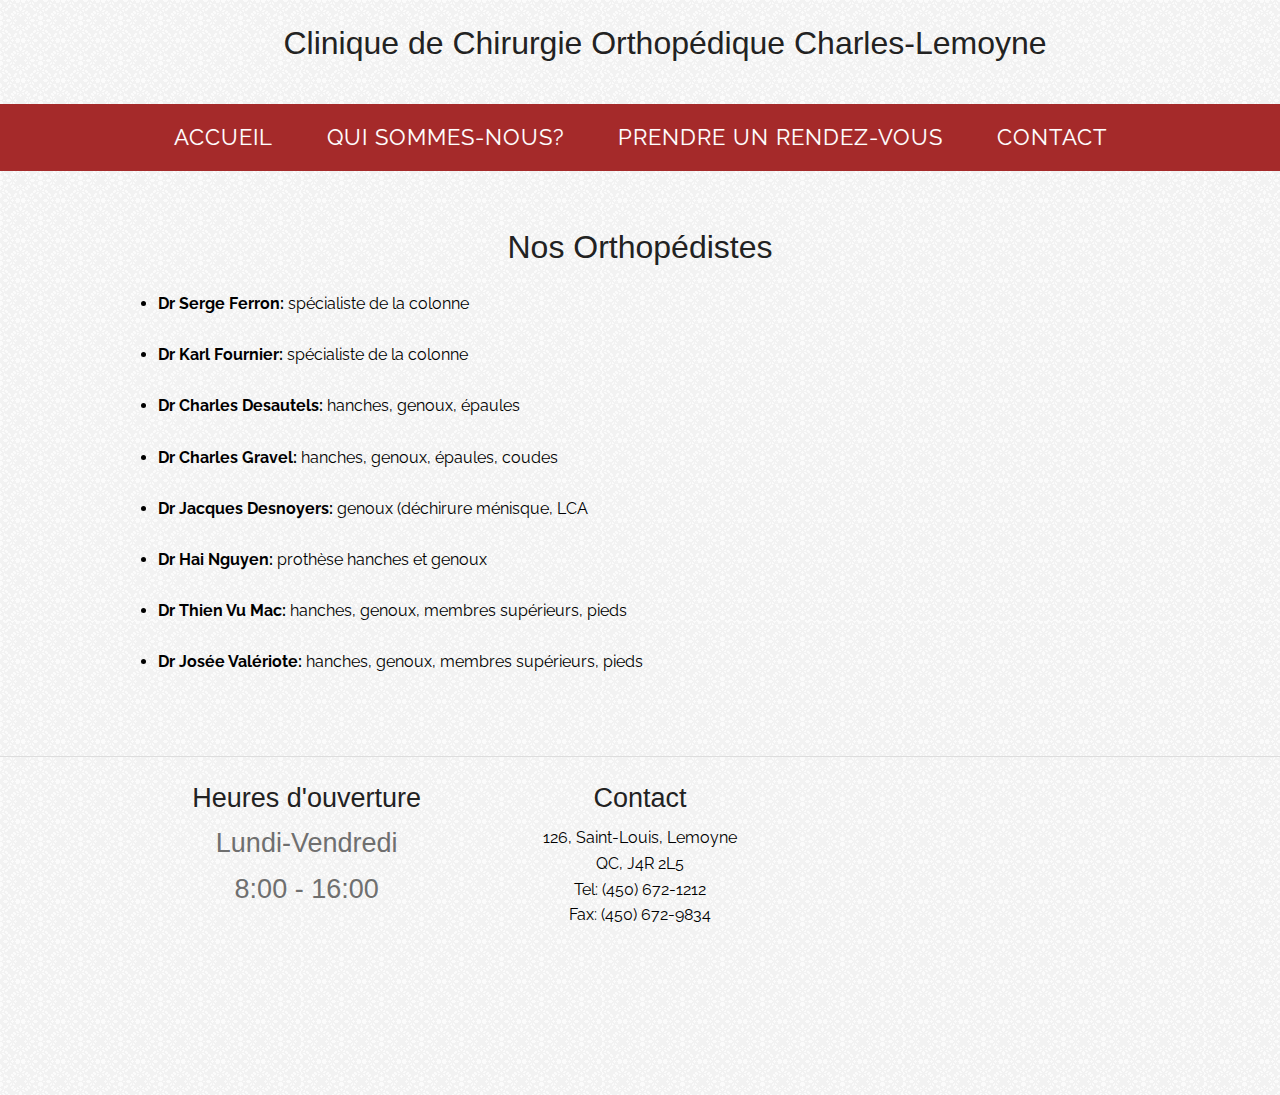
==== equipe.html @ 129ef53b "init commit" ====
<!DOCTYPE html>
<html class="no-js" lang="en">
  <head>
    <meta name="generator"
    content="HTML Tidy for HTML5 (experimental) for Windows https://github.com/w3c/tidy-html5/tree/c63cc39" />
    <meta charset="utf-8" />
    <meta name="viewport" content="width=device-width, initial-scale=1.0" />
    <meta name="keywords" content="clinque, chirurgie, orthopedique, orthopédique, Charles-Lemoyne, charles, lemoyne" />
    <meta name="description" content="Prendre un rendez chez la Clinique de Chirurgie Orthopédique Charles-Lemoyne" />
    <meta name="author" content="Gregory Fournier" />
    <title>Clinique de Chirurgie Orthopédique Charles-Lemoyne</title>
    <link rel="stylesheet" href="css/foundation.css" />
    <link rel="stylesheet" href="css/normalize.css" />
    <link rel="stylesheet" href="css/component.css" />
    <link href='http://fonts.googleapis.com/css?family=Raleway:400,500,700' rel='stylesheet' type='text/css' />
    <script src="js/vendor/modernizr.js"></script>
    <script src="js/foundation.js"></script>
    <script src="js/modernizr.custom.js"></script>
    <script src="js/foundation.abide"></script>
    <script src="http://maps.google.com/maps/api/js?sensor=false"></script>
    <script src="http://ajax.googleapis.com/ajax/libs/jquery/1.9.0/jquery.min.js"></script>
  </head>
  <body onload="checkResult()">
  <div class="title text-center">
    <h1>Clinique de Chirurgie Orthopédique Charles-Lemoyne</h1>
  </div>
  <br />
  <nav class="cl-effect-3 text-center navigation nohover">
  <a class="nohover" href="index.html">Accueil</a> 
  <a class="nohover" href="#">Qui sommes-nous?</a> 
  <a class="nohover" href="rendez-vous.html">Prendre un rendez-vous</a> 
  <a class="nohover" id="contact" href="#">Contact</a></nav>
  <br />
  <br />
  <div class="row text-left">
  <h1 class = "text-center">Nos Orthopédistes</h1>
    <ul>
      <li><strong>Dr Serge Ferron:</strong> spécialiste de la colonne</li>                    <br>
      <li><strong>Dr Karl Fournier:</strong> spécialiste de la colonne</li>                   <br>
      <li><strong>Dr Charles Desautels:</strong> hanches, genoux, épaules</li>                <br>
      <li><strong>Dr Charles Gravel:</strong> hanches, genoux, épaules, coudes</li>           <br>
      <li><strong>Dr Jacques Desnoyers:</strong> genoux (déchirure ménisque, LCA</li>         <br>
      <li><strong>Dr Hai Nguyen:</strong> prothèse hanches et genoux</li>                     <br>
      <li><strong>Dr Thien Vu Mac:</strong> hanches, genoux, membres supérieurs, pieds</li>   <br>
      <li><strong>Dr Josée Valériote:</strong> hanches, genoux, membres supérieurs, pieds</li><br>
    </ul>
  </div>
  <br />
  <hr />
  <div id="bottom" class="row bottom">
    <div class="medium-4 columns">
      <h3>Heures d&#39;ouverture</h3>
      <h3 class="subheader">Lundi-Vendredi</h3>
      <h3 class="subheader">8:00 - 16:00</h3>
    </div>
    <div class="medium-4 columns">
      <h3>Contact</h3>
      <p>126, Saint-Louis, Lemoyne
      <br />QC, J4R 2L5
      <br />Tel: (450) 672-1212
      <br />Fax: (450) 672-9834</p>
    </div>
    <div class="medium-4 columns">
      <iframe src="https://www.google.com/maps/embed?pb=!1m18!1m12!1m3!1d2796.5818934367253!2d-73.49626289999999!3d45.49836369999997!2m3!1f0!2f0!3f0!3m2!1i1024!2i768!4f13.1!3m3!1m2!1s0x4cc9052c47b027b9%3A0xafc092b571ce64ac!2s126+Rue+Saint+Louis%2C+LeMoyne%2C+QC+J4R+2L5!5e0!3m2!1sen!2sca!4v1409163617598"
      width="400" height="300" frameborder="0" style="border:0"></iframe>
    </div>
  </div>
  <br />
  <script src="js/vendor/jquery.js"></script> 
  <script src="js/foundation/foundation.js"></script> 
  <script src="js/foundation/foundation.clearing.js"></script> 
  <script src="js/foundation/foundation.orbit.js"></script> 
  <script src="js/foundation.min.js"></script> 
  <script>
        $(&amp;amp;quot;#contact&amp;amp;quot;).click(function () {
            $(&amp;amp;#39;html, body&amp;amp;#39;).animate({
                scrollTop: $(&amp;amp;quot;#bottom&amp;amp;quot;).offset().top
            }, 700);
        });
        
</script></body>
</html>
---- css/component.css ----
*,
*:after,
*::before {
    -webkit-box-sizing: border-box;
    -moz-box-sizing: border-box;
    box-sizing: border-box;
}

body {
	font-family: 'Raleway', sans-serif;
}

nav a {
	position: relative;
	display: inline-block;
	margin: 15px 25px;
	outline: none;
	color: #fff;
	text-decoration: none;
	text-transform: uppercase;
	letter-spacing: 1px;
	font-weight: 400;
	text-shadow: 0 0 1px rgba(255,255,255,0.3);
	font-size: 1.35em;
}

nav a:hover,
nav a:focus {
	outline: none;
}

/* Effect 1: Brackets */
.cl-effect-1 a::before,
.cl-effect-1 a::after {
	display: inline-block;
	opacity: 0;
	-webkit-transition: -webkit-transform 0.3s, opacity 0.2s;
	-moz-transition: -moz-transform 0.3s, opacity 0.2s;
	transition: transform 0.3s, opacity 0.2s;
}

.cl-effect-1 a::before {
	margin-right: 10px;
	content: '[';
	-webkit-transform: translateX(20px);
	-moz-transform: translateX(20px);
	transform: translateX(20px);
}

.cl-effect-1 a::after {
	margin-left: 10px;
	content: ']';
	-webkit-transform: translateX(-20px);
	-moz-transform: translateX(-20px);
	transform: translateX(-20px);
}

.cl-effect-1 a:hover::before,
.cl-effect-1 a:hover::after,
.cl-effect-1 a:focus::before,
.cl-effect-1 a:focus::after {
	opacity: 1;
	-webkit-transform: translateX(0px);
	-moz-transform: translateX(0px);
	transform: translateX(0px);
}

/* Effect 2: 3D rolling links, idea from http://hakim.se/thoughts/rolling-links */
.cl-effect-2 a {
	line-height: 44px;
	-webkit-perspective: 1000px;
	-moz-perspective: 1000px;
	perspective: 1000px;
}

.cl-effect-2 a span {
	position: relative;
	display: inline-block;
	padding: 0 14px;
	background: #2195de;
	-webkit-transition: -webkit-transform 0.3s;
	-moz-transition: -moz-transform 0.3s;
	transition: transform 0.3s;
	-webkit-transform-origin: 50% 0;
	-moz-transform-origin: 50% 0;
	transform-origin: 50% 0;
	-webkit-transform-style: preserve-3d;
	-moz-transform-style: preserve-3d;
	transform-style: preserve-3d;
}

.csstransforms3d .cl-effect-2 a span::before {
	position: absolute;
	top: 100%;
	left: 0;
	width: 100%;
	height: 100%;
	background: #0965a0;
	content: attr(data-hover);
	-webkit-transition: background 0.3s;
	-moz-transition: background 0.3s;
	transition: background 0.3s;
	-webkit-transform: rotateX(-90deg);
	-moz-transform: rotateX(-90deg);
	transform: rotateX(-90deg);
	-webkit-transform-origin: 50% 0;
	-moz-transform-origin: 50% 0;
	transform-origin: 50% 0;
}

.cl-effect-2 a:hover span,
.cl-effect-2 a:focus span {
	-webkit-transform: rotateX(90deg) translateY(-22px);
	-moz-transform: rotateX(90deg) translateY(-22px);
	transform: rotateX(90deg) translateY(-22px);
}

.csstransforms3d .cl-effect-2 a:hover span::before,
.csstransforms3d .cl-effect-2 a:focus span::before {
	background: #28a2ee;	
}

/* Effect 3: bottom line slides/fades in */
.cl-effect-3 a {
	padding: 8px 0;
}

.cl-effect-3 a::after {
	position: absolute;
	top: 100%;
	left: 0;
	width: 100%;
	height: 4px;
	background: rgba(0,0,0,0.1);
	content: '';
	opacity: 0;
	-webkit-transition: opacity 0.3s, -webkit-transform 0.3s;
	-moz-transition: opacity 0.3s, -moz-transform 0.3s;
	transition: opacity 0.3s, transform 0.3s;
	-webkit-transform: translateY(10px);
	-moz-transform: translateY(10px);
	transform: translateY(10px);
}

.cl-effect-3 a:hover::after,
.cl-effect-3 a:focus::after {
	opacity: 1;
	-webkit-transform: translateY(0px);
	-moz-transform: translateY(0px);
	transform: translateY(0px);
}

/* Effect 4: bottom border enlarge */
.cl-effect-4 a {
	padding: 0 0 10px;
}

.cl-effect-4 a::after {
	position: absolute;
	top: 100%;
	left: 0;
	width: 100%;
	height: 1px;
	background: #fff;
	content: '';
	opacity: 0;
	-webkit-transition: height 0.3s, opacity 0.3s, -webkit-transform 0.3s;
	-moz-transition: height 0.3s, opacity 0.3s, -moz-transform 0.3s;
	transition: height 0.3s, opacity 0.3s, transform 0.3s;
	-webkit-transform: translateY(-10px);
	-moz-transform: translateY(-10px);
	transform: translateY(-10px);
}

.cl-effect-4 a:hover::after,
.cl-effect-4 a:focus::after {
	height: 5px;
	opacity: 1;
	-webkit-transform: translateY(0px);
	-moz-transform: translateY(0px);
	transform: translateY(0px);
}

/* Effect 5: same word slide in */
.cl-effect-5 a {
	overflow: hidden;
	padding: 0 4px;
	height: 1em;
}

.cl-effect-5 a span {
	position: relative;
	display: inline-block;
	-webkit-transition: -webkit-transform 0.3s;
	-moz-transition: -moz-transform 0.3s;
	transition: transform 0.3s;
}

.cl-effect-5 a span::before {
	position: absolute;
	top: 100%;
	content: attr(data-hover);
	font-weight: 700;
	-webkit-transform: translate3d(0,0,0);
	-moz-transform: translate3d(0,0,0);
	transform: translate3d(0,0,0);
}

.cl-effect-5 a:hover span,
.cl-effect-5 a:focus span {
	-webkit-transform: translateY(-100%);
	-moz-transform: translateY(-100%);
	transform: translateY(-100%);
}

/* Effect 5: same word slide in and border bottom */
.cl-effect-6 a {
	margin: 0 10px;
	padding: 10px 20px;
}

.cl-effect-6 a::before {
	position: absolute;
	top: 0;
	left: 0;
	width: 100%;
	height: 2px;
	background: #fff;
	content: '';
	-webkit-transition: top 0.3s;
	-moz-transition: top 0.3s;
	transition: top 0.3s;
}

.cl-effect-6 a::after {
	position: absolute;
	top: 0;
	left: 0;
	width: 2px;
	height: 2px;
	background: #fff;
	content: '';
	-webkit-transition: height 0.3s;
	-moz-transition: height 0.3s;
	transition: height 0.3s;
}

.cl-effect-6 a:hover::before {
	top: 100%;
	opacity: 1;
}

.cl-effect-6 a:hover::after {
	height: 100%;
} 

/* Effect 7: second border slides up */
.cl-effect-7 a {
	padding: 12px 10px 10px;
	color: #566473;
	text-shadow: none;
	font-weight: 700;
}

.cl-effect-7 a::before,
.cl-effect-7 a::after {
	position: absolute;
	top: 100%;
	left: 0;
	width: 100%;
	height: 3px;
	background: #566473;
	content: '';
	-webkit-transition: -webkit-transform 0.3s;
	-moz-transition: -moz-transform 0.3s;
	transition: transform 0.3s;
	-webkit-transform: scale(0.85);
	-moz-transform: scale(0.85);
	transform: scale(0.85);
}

.cl-effect-7 a::after {
	opacity: 0;
	-webkit-transition: top 0.3s, opacity 0.3s, -webkit-transform 0.3s;
	-moz-transition: top 0.3s, opacity 0.3s, -moz-transform 0.3s;
	transition: top 0.3s, opacity 0.3s, transform 0.3s;
}

.cl-effect-7 a:hover::before,
.cl-effect-7 a:hover::after,
.cl-effect-7 a:focus::before,
.cl-effect-7 a:focus::after {
	-webkit-transform: scale(1);
	-moz-transform: scale(1);
	transform: scale(1);
}

.cl-effect-7 a:hover::after,
.cl-effect-7 a:focus::after {
	top: 0%;
	opacity: 1;
}

/* Effect 8: border slight translate */
.cl-effect-8 a {
	padding: 10px 20px;
}

.cl-effect-8 a::before,
.cl-effect-8 a::after  {
	position: absolute;
	top: 0;
	left: 0;
	width: 100%;
	height: 100%;
	border: 3px solid #354856;
	content: '';
	-webkit-transition: -webkit-transform 0.3s, opacity 0.3s;
	-moz-transition: -moz-transform 0.3s, opacity 0.3s;
	transition: transform 0.3s, opacity 0.3s;
}

.cl-effect-8 a::after  {
	border-color: #fff;
	opacity: 0;
	-webkit-transform: translateY(-7px) translateX(6px);
	-moz-transform: translateY(-7px) translateX(6px);
	transform: translateY(-7px) translateX(6px);
}

.cl-effect-8 a:hover::before,
.cl-effect-8 a:focus::before {
	opacity: 0;
	-webkit-transform: translateY(5px) translateX(-5px);
	-moz-transform: translateY(5px) translateX(-5px);
	transform: translateY(5px) translateX(-5px);
}

.cl-effect-8 a:hover::after,
.cl-effect-8 a:focus::after  {
	opacity: 1;
	-webkit-transform: translateY(0px) translateX(0px);
	-moz-transform: translateY(0px) translateX(0px);
	transform: translateY(0px) translateX(0px);
}

/* Effect 9: second text and borders */
.cl-effect-9 a {
	margin: 0 20px;
	padding: 18px 20px;
}

.cl-effect-9 a::before,
.cl-effect-9 a::after {
	position: absolute;
	top: 0;
	left: 0;
	width: 100%;
	height: 1px;
	background: #fff;
	content: '';
	opacity: 0.2;
	-webkit-transition: opacity 0.3s, height 0.3s;
	-moz-transition: opacity 0.3s, height 0.3s;
	transition: opacity 0.3s, height 0.3s;
}

.cl-effect-9 a::after {
	top: 100%;
	opacity: 0;
	-webkit-transition: -webkit-transform 0.3s, opacity 0.3s;
	-moz-transition: -moz-transform 0.3s, opacity 0.3s;
	transition: transform 0.3s, opacity 0.3s;
	-webkit-transform: translateY(-10px);
	-moz-transform: translateY(-10px);
	transform: translateY(-10px);
}

.cl-effect-9 a span:first-child {
	z-index: 2;
	display: block;
	font-weight: 300;
}

.cl-effect-9 a span:last-child {
	z-index: 1;
	display: block;
	padding: 8px 0 0 0;
	color: rgba(0,0,0,0.4);
	text-shadow: none;
	text-transform: none;
	font-style: italic;
	font-size: 0.75em;
	font-family: Palatino, "Palatino Linotype", "Palatino LT STD", "Book Antiqua", Georgia, serif;
	opacity: 0;
	-webkit-transition: -webkit-transform 0.3s, opacity 0.3s;
	-moz-transition: -moz-transform 0.3s, opacity 0.3s;
	transition: transform 0.3s, opacity 0.3s;
	-webkit-transform: translateY(-100%);
	-moz-transform: translateY(-100%);
	transform: translateY(-100%);
}

.cl-effect-9 a:hover::before,
.cl-effect-9 a:focus::before {
	height: 6px;
}

.cl-effect-9 a:hover::before,
.cl-effect-9 a:hover::after,
.cl-effect-9 a:focus::before,
.cl-effect-9 a:focus::after {
	opacity: 1;
	-webkit-transform: translateY(0px);
	-moz-transform: translateY(0px);
	transform: translateY(0px);
}

.cl-effect-9 a:hover span:last-child,
.cl-effect-9 a:focus span:last-child {
	opacity: 1;
	-webkit-transform: translateY(0%);
	-moz-transform: translateY(0%);
	transform: translateY(0%);
}

/* Effect 10: reveal, push out */
.cl-effect-10  {
	position: relative;
	z-index: 1;
}

.cl-effect-10 a {
	overflow: hidden;
	margin: 0 15px;
}

.cl-effect-10 a span {
	display: block;
	padding: 10px 20px;
	background: #0f7c67;
	-webkit-transition: -webkit-transform 0.3s;
	-moz-transition: -moz-transform 0.3s;
	transition: transform 0.3s;
}

.cl-effect-10 a::before {
	position: absolute;
	top: 0;
	left: 0;
	z-index: -1;
	padding: 10px 20px;
	width: 100%;
	height: 100%;
	background: #fff;
	color: #0f7c67;
	content: attr(data-hover);
	-webkit-transition: -webkit-transform 0.3s;
	-moz-transition: -moz-transform 0.3s;
	transition: transform 0.3s;
	-webkit-transform: translateX(-25%);
}

.cl-effect-10 a:hover span,
.cl-effect-10 a:focus span {
	-webkit-transform: translateX(100%);
	-moz-transform: translateX(100%);
	transform: translateX(100%);
}

.cl-effect-10 a:hover::before,
.cl-effect-10 a:focus::before {
	-webkit-transform: translateX(0%);
	-moz-transform: translateX(0%);
	transform: translateX(0%);
}

/* Effect 11: text fill based on Lea Verou's animation http://dabblet.com/gist/6046779 */
.cl-effect-11 a {
	padding: 10px 0;
	border-top: 2px solid #0972b4;
	color: #0972b4;
	text-shadow: none;
} 

.cl-effect-11 a::before {
	position: absolute;
	top: 0;
	left: 0;
	overflow: hidden;
	padding: 10px 0;
	max-width: 0;
	border-bottom: 2px solid #fff;
	color: #fff;
	content: attr(data-hover);
	-webkit-transition: max-width 0.5s;
	-moz-transition: max-width 0.5s;
	transition: max-width 0.5s;
}

.cl-effect-11 a:hover::before,
.cl-effect-11 a:focus::before {
	max-width: 100%;
}

/* Effect 12: circle */
.cl-effect-12 a::before,
.cl-effect-12 a::after {
	position: absolute;
	top: 50%;
	left: 50%;
	width: 100px;
	height: 100px;
	border: 2px solid rgba(0,0,0,0.1);
	border-radius: 50%;
	content: '';
	opacity: 0;
	-webkit-transition: -webkit-transform 0.3s, opacity 0.3s;
	-moz-transition: -moz-transform 0.3s, opacity 0.3s;
	transition: transform 0.3s, opacity 0.3s;
	-webkit-transform: translateX(-50%) translateY(-50%) scale(0.2);
	-moz-transform: translateX(-50%) translateY(-50%) scale(0.2);
	transform: translateX(-50%) translateY(-50%) scale(0.2);
}

.cl-effect-12 a::after {
	width: 90px;
	height: 90px;
	border-width: 6px;
	-webkit-transform: translateX(-50%) translateY(-50%) scale(0.8);
	-moz-transform: translateX(-50%) translateY(-50%) scale(0.8);
	transform: translateX(-50%) translateY(-50%) scale(0.8);
}

.cl-effect-12 a:hover::before,
.cl-effect-12 a:hover::after,
.cl-effect-12 a:focus::before,
.cl-effect-12 a:focus::after {
	opacity: 1;
	-webkit-transform: translateX(-50%) translateY(-50%) scale(1);
	-moz-transform: translateX(-50%) translateY(-50%) scale(1);
	transform: translateX(-50%) translateY(-50%) scale(1);
}

/* Effect 13: three circles */
.cl-effect-13 a {
	-webkit-transition: color 0.3s;
	-moz-transition: color 0.3s;
	transition: color 0.3s;
}

.cl-effect-13 a::before {
	position: absolute;
	top: 100%;
	left: 50%;
	color: transparent;
	content: '•';
	text-shadow: 0 0 transparent;
	font-size: 1.2em;
	-webkit-transition: text-shadow 0.3s, color 0.3s;
	-moz-transition: text-shadow 0.3s, color 0.3s;
	transition: text-shadow 0.3s, color 0.3s;
	-webkit-transform: translateX(-50%);
	-moz-transform: translateX(-50%);
	transform: translateX(-50%);
	pointer-events: none;
}

.cl-effect-13 a:hover::before,
.cl-effect-13 a:focus::before {
	color: #fff;
	text-shadow: 10px 0 #fff, -10px 0 #fff;
}

.cl-effect-13 a:hover,
.cl-effect-13 a:focus {
	color: #ba7700;
}

/* Effect 14: border switch */
.cl-effect-14 a {
	padding: 0 20px;
	height: 45px;
	line-height: 45px;
}

.cl-effect-14 a::before,
.cl-effect-14 a::after {
	position: absolute;
	width: 45px;
	height: 2px;
	background: #fff;
	content: '';
	opacity: 0.2;
	-webkit-transition: all 0.3s;
	-moz-transition: all 0.3s;
	transition: all 0.3s;
	pointer-events: none;
}

.cl-effect-14 a::before {
	top: 0;
	left: 0;
	-webkit-transform: rotate(90deg);
	-moz-transform: rotate(90deg);
	transform: rotate(90deg);
	-webkit-transform-origin: 0 0;
	-moz-transform-origin: 0 0;
	transform-origin: 0 0;
}

.cl-effect-14 a::after {
	right: 0;
	bottom: 0;
	-webkit-transform: rotate(90deg);
	-moz-transform: rotate(90deg);
	transform: rotate(90deg);
	-webkit-transform-origin: 100% 0;
	-moz-transform-origin: 100% 0;
	transform-origin: 100% 0;
}

.cl-effect-14 a:hover::before,
.cl-effect-14 a:hover::after,
.cl-effect-14 a:focus::before,
.cl-effect-14 a:focus::after {
	opacity: 1;
}

.cl-effect-14 a:hover::before,
.cl-effect-14 a:focus::before {
	left: 50%;
	-webkit-transform: rotate(0deg) translateX(-50%);
	-moz-transform: rotate(0deg) translateX(-50%);
	transform: rotate(0deg) translateX(-50%);
}

.cl-effect-14 a:hover::after,
.cl-effect-14 a:focus::after {
	right: 50%;
	-webkit-transform: rotate(0deg) translateX(50%);
	-moz-transform: rotate(0deg) translateX(50%);
	transform: rotate(0deg) translateX(50%);
}

/* Effect 15: scale down, reveal */
.cl-effect-15 a {
	color: rgba(0,0,0,0.2);
	font-weight: 700;
	text-shadow: none;
}

.cl-effect-15 a::before {
	color: #fff;
	content: attr(data-hover);
	position: absolute;
	-webkit-transition: -webkit-transform 0.3s, opacity 0.3s;
	-moz-transition: -moz-transform 0.3s, opacity 0.3s;
	transition: transform 0.3s, opacity 0.3s;
}

.cl-effect-15 a:hover::before,
.cl-effect-15 a:focus::before {
	-webkit-transform: scale(0.9);
	-moz-transform: scale(0.9);
	transform: scale(0.9);
	opacity: 0;
}

/* Effect 16: fall down */
.cl-effect-16 a {
	color: #6f8686;
	text-shadow: 0 0 1px rgba(111,134,134,0.3);
}

.cl-effect-16 a::before {
	color: #fff;
	content: attr(data-hover);
	position: absolute;
	opacity: 0;
	text-shadow: 0 0 1px rgba(255,255,255,0.3);
	-webkit-transform: scale(1.1) translateX(10px) translateY(-10px) rotate(4deg);
	-moz-transform: scale(1.1) translateX(10px) translateY(-10px) rotate(4deg);
	transform: scale(1.1) translateX(10px) translateY(-10px) rotate(4deg);
	-webkit-transition: -webkit-transform 0.3s, opacity 0.3s;
	-moz-transition: -moz-transform 0.3s, opacity 0.3s;
	transition: transform 0.3s, opacity 0.3s;
	pointer-events: none;
}

.cl-effect-16 a:hover::before,
.cl-effect-16 a:focus::before {
	-webkit-transform: scale(1) translateX(0px) translateY(0px) rotate(0deg);
	-moz-transform: scale(1) translateX(0px) translateY(0px) rotate(0deg);
	transform: scale(1) translateX(0px) translateY(0px) rotate(0deg);
	opacity: 1;
}

/* Effect 17: move up fade out, push border */
.cl-effect-17 a {
	color: #10649b;
	text-shadow: none;
	padding: 10px 0;
}

.cl-effect-17 a::before {
	color: #fff;
	text-shadow: 0 0 1px rgba(255,255,255,0.3);
	content: attr(data-hover);
	position: absolute;
	-webkit-transition: -webkit-transform 0.3s, opacity 0.3s;
	-moz-transition: -moz-transform 0.3s, opacity 0.3s;
	transition: transform 0.3s, opacity 0.3s;
	pointer-events: none;
}

.cl-effect-17 a::after {
	content: '';
	position: absolute;
	left: 0;
	bottom: 0;
	width: 100%;
	height: 2px;
	background: #fff;
	opacity: 0;
	-webkit-transform: translateY(5px);
	-moz-transform: translateY(5px);
	transform: translateY(5px);
	-webkit-transition: -webkit-transform 0.3s, opacity 0.3s;
	-moz-transition: -moz-transform 0.3s, opacity 0.3s;
	transition: transform 0.3s, opacity 0.3s;
	pointer-events: none;
}

.cl-effect-17 a:hover::before,
.cl-effect-17 a:focus::before {
	opacity: 0;
	-webkit-transform: translateY(-2px);
	-moz-transform: translateY(-2px);
	transform: translateY(-2px);
}

.cl-effect-17 a:hover::after,
.cl-effect-17 a:focus::after {
	opacity: 1;
	-webkit-transform: translateY(0px);
	-moz-transform: translateY(0px);
	transform: translateY(0px);
}

/* Effect 18: cross */
.cl-effect-18 {
	position: relative;
	z-index: 1;
}

.cl-effect-18 a {
	padding: 0 5px;
	color: #b4770d;
	font-weight: 700;
	-webkit-transition: color 0.3s;
	-moz-transition: color 0.3s;
	transition: color 0.3s;
}

.cl-effect-18 a::before,
.cl-effect-18 a::after {
	position: absolute;
	width: 100%;
	left: 0;
	top: 50%;
	height: 2px;
	margin-top: -1px;
	background: #b4770d;
	content: '';
	z-index: -1;
	-webkit-transition: -webkit-transform 0.3s, opacity 0.3s;
	-moz-transition: -moz-transform 0.3s, opacity 0.3s;
	transition: transform 0.3s, opacity 0.3s;
	pointer-events: none;
}

.cl-effect-18 a::before {
	-webkit-transform: translateY(-20px);
	-moz-transform: translateY(-20px);
	transform: translateY(-20px);
}

.cl-effect-18 a::after {
	-webkit-transform: translateY(20px);
	-moz-transform: translateY(20px);
	transform: translateY(20px);
}

.cl-effect-18 a:hover,
.cl-effect-18 a:focus {
	color: #fff;
}

.cl-effect-18 a:hover::before,
.cl-effect-18 a:hover::after,
.cl-effect-18 a:focus::before,
.cl-effect-18 a:focus::after {
	opacity: 0.7;
}

.cl-effect-18 a:hover::before,
.cl-effect-18 a:focus::before {
	-webkit-transform: rotate(45deg);
	-moz-transform: rotate(45deg);
	transform: rotate(45deg);
}

.cl-effect-18 a:hover::after,
.cl-effect-18 a:focus::after {
	-webkit-transform: rotate(-45deg);
	-moz-transform: rotate(-45deg);
	transform: rotate(-45deg);
}

/* Effect 19: 3D side */
.cl-effect-19 a {
	line-height: 2em;
	margin: 15px;
	-webkit-perspective: 800px;
	-moz-perspective: 800px;
	perspective: 800px;
	width: 200px;
}

.cl-effect-19 a span {
	position: relative;
	display: inline-block;
	width: 100%;
	padding: 0 14px;
	background: #e35041;
	-webkit-transition: -webkit-transform 0.4s, background 0.4s;
	-moz-transition: -moz-transform 0.4s, background 0.4s;
	transition: transform 0.4s, background 0.4s;
	-webkit-transform-style: preserve-3d;
	-moz-transform-style: preserve-3d;
	transform-style: preserve-3d;
	-webkit-transform-origin: 50% 50% -100px;
	-moz-transform-origin: 50% 50% -100px;
	transform-origin: 50% 50% -100px;
}

.csstransforms3d .cl-effect-19 a span::before {
	position: absolute;
	top: 0;
	left: 100%;
	width: 100%;
	height: 100%;
	background: #b53a2d;
	content: attr(data-hover);
	-webkit-transition: background 0.4s;
	-moz-transition: background 0.4s;
	transition: background 0.4s;
	-webkit-transform: rotateY(90deg);
	-moz-transform: rotateY(90deg);
	transform: rotateY(90deg);
	-webkit-transform-origin: 0 50%;
	-moz-transform-origin: 0 50%;
	transform-origin: 0 50%;
	pointer-events: none;
}

.cl-effect-19 a:hover span,
.cl-effect-19 a:focus span {
	background: #b53a2d;
	-webkit-transform: rotateY(-90deg);
	-moz-transform: rotateY(-90deg);
	transform: rotateY(-90deg);
}

.csstransforms3d .cl-effect-19 a:hover span::before,
.csstransforms3d .cl-effect-19 a:focus span::before {
	background: #ef5e50;	
}

/* Effect 20: 3D side */
.cl-effect-20 a {
	line-height: 2em;
	-webkit-perspective: 800px;
	-moz-perspective: 800px;
	perspective: 800px;
}

.cl-effect-20 a span {
	position: relative;
	display: inline-block;
	padding: 3px 15px 0;
	background: #587285;
	box-shadow: inset 0 3px #2f4351;
	-webkit-transition: background 0.6s;
	-moz-transition: background 0.6s;
	transition: background 0.6s;
	-webkit-transform-origin: 50% 0;
	-moz-transform-origin: 50% 0;
	transform-origin: 50% 0;
	-webkit-transform-style: preserve-3d;
	-moz-transform-style: preserve-3d;
	transform-style: preserve-3d;
	-webkit-transform-origin: 0% 50%;
	-moz-transform-origin: 0% 50%;
	transform-origin: 0% 50%;
}

.cl-effect-20 a span::before {
	position: absolute;
	top: 0;
	left: 0;
	width: 100%;
	height: 100%;
	background: #fff;
	color: #2f4351;
	content: attr(data-hover);
	-webkit-transform: rotateX(270deg);
	-moz-transform: rotateX(270deg);
	transform: rotateX(270deg);
	-webkit-transition: -webkit-transform 0.6s;
	-moz-transition: -moz-transform 0.6s;
	transition: transform 0.6s;
	-webkit-transform-origin: 0 0;
	-moz-transform-origin: 0 0;
	transform-origin: 0 0;
	pointer-events: none;
}

.cl-effect-20 a:hover span,
.cl-effect-20 a:focus span {
	background: #2f4351;
}

.cl-effect-20 a:hover span::before,
.cl-effect-20 a:focus span::before {
	-webkit-transform: rotateX(10deg);	
	-moz-transform: rotateX(10deg);
	transform: rotateX(10deg);
}

/* Effect 21: borders slight translate */
.cl-effect-21 a {
	padding: 10px;
	color: #237546;
	font-weight: 700;
	text-shadow: none;
	-webkit-transition: color 0.3s;
	-moz-transition: color 0.3s;
	transition: color 0.3s;
}

.cl-effect-21 a::before,
.cl-effect-21 a::after {
	position: absolute;
	left: 0;
	width: 100%;
	height: 2px;
	background: #fff;
	content: '';
	opacity: 0;
	-webkit-transition: opacity 0.3s, -webkit-transform 0.3s;
	-moz-transition: opacity 0.3s, -moz-transform 0.3s;
	transition: opacity 0.3s, transform 0.3s;
	-webkit-transform: translateY(-10px);
	-moz-transform: translateY(-10px);
	transform: translateY(-10px);
}

.cl-effect-21 a::before {
	top: 0;
	-webkit-transform: translateY(-10px);
	-moz-transform: translateY(-10px);
	transform: translateY(-10px);
}

.cl-effect-21 a::after {
	bottom: 0;
	-webkit-transform: translateY(10px);
	-moz-transform: translateY(10px);
	transform: translateY(10px);
}

.cl-effect-21 a:hover,
.cl-effect-21 a:focus {
	color: #fff;
}

.cl-effect-21 a:hover::before,
.cl-effect-21 a:focus::before,
.cl-effect-21 a:hover::after,
.cl-effect-21 a:focus::after {
	opacity: 1;
	-webkit-transform: translateY(0px);
	-moz-transform: translateY(0px);
	transform: translateY(0px);
}
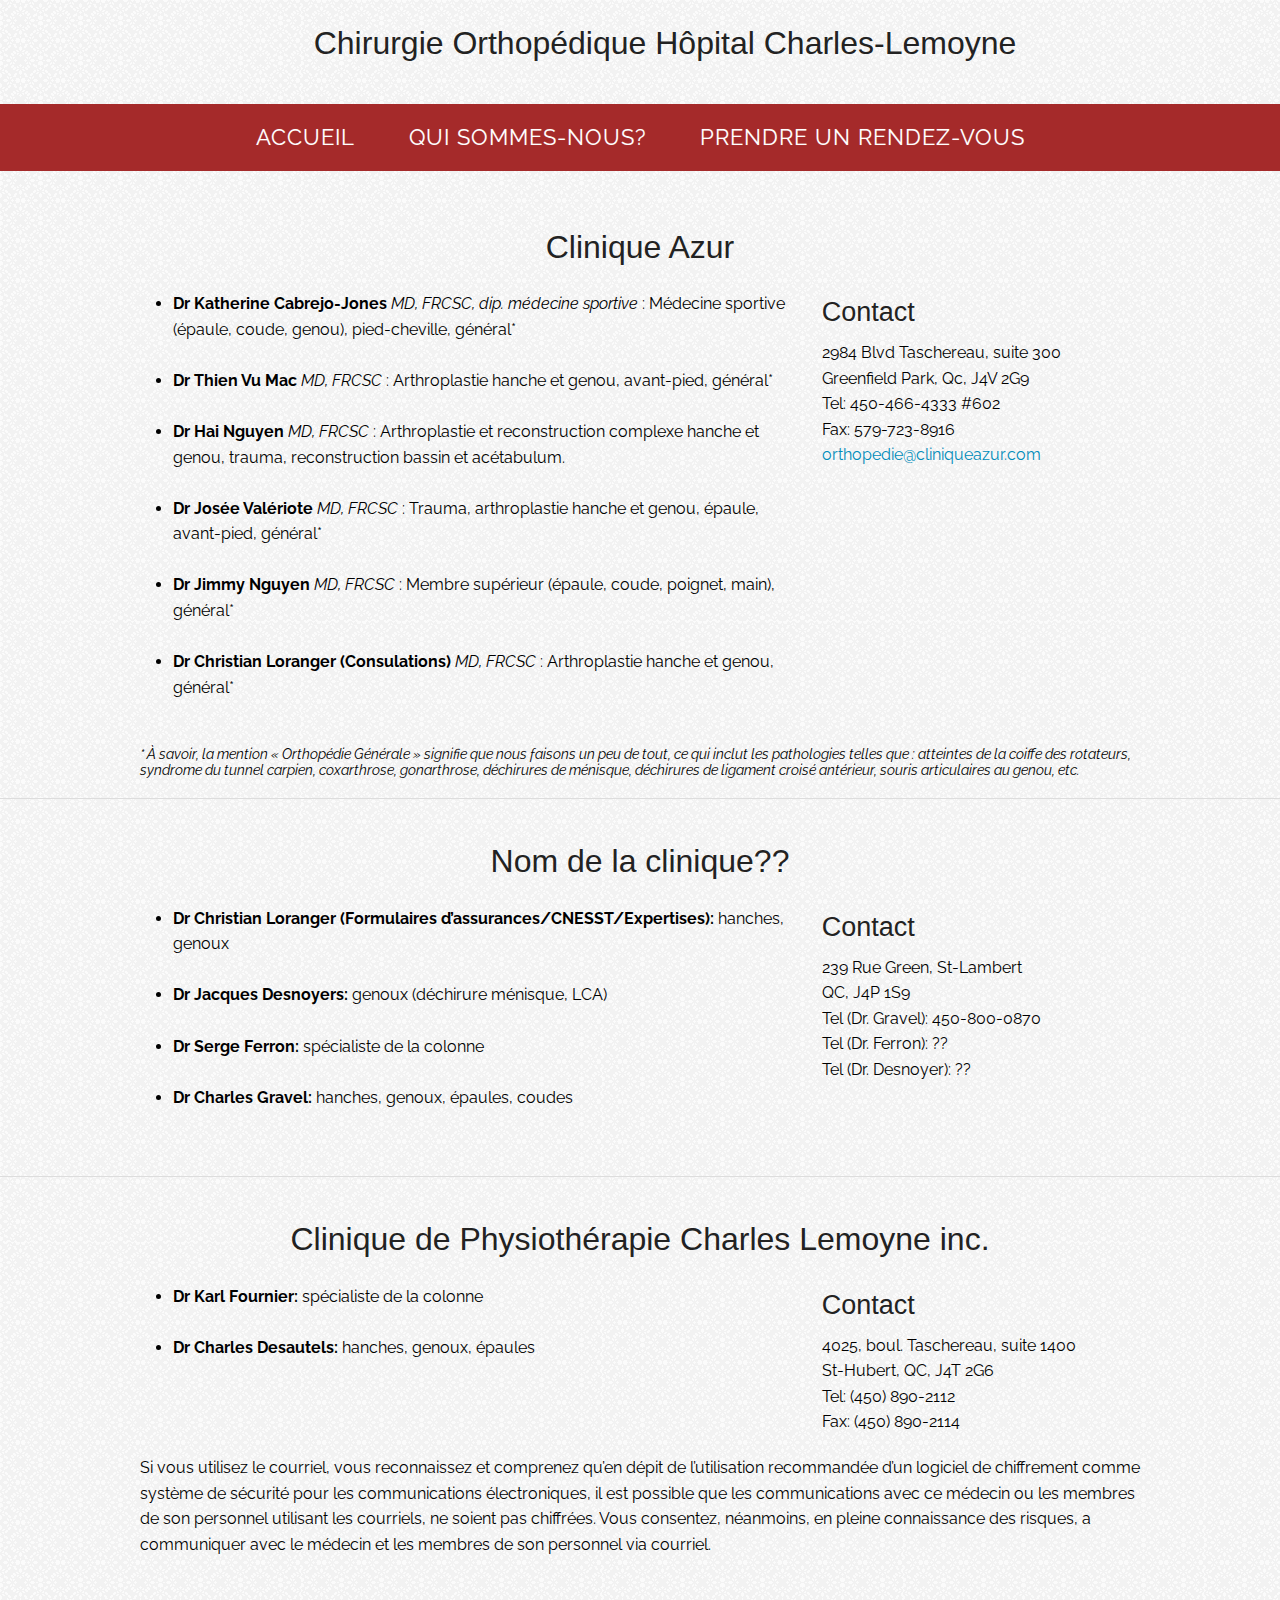
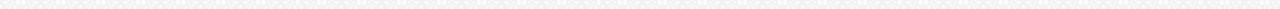
==== commit 6b198aec: "Changed everything" ====
--- a/equipe.html
+++ b/equipe.html
@@ -8,7 +8,7 @@
     <meta name="keywords" content="clinque, chirurgie, orthopedique, orthopédique, Charles-Lemoyne, charles, lemoyne" />
     <meta name="description" content="Prendre un rendez chez la Clinique de Chirurgie Orthopédique Charles-Lemoyne" />
     <meta name="author" content="Gregory Fournier" />
-    <title>Clinique de Chirurgie Orthopédique Charles-Lemoyne</title>
+    <title>Chirurgie Orthopédique Hôpital Charles-Lemoyne</title>
     <link rel="stylesheet" href="css/foundation.css" />
     <link rel="stylesheet" href="css/normalize.css" />
     <link rel="stylesheet" href="css/component.css" />
@@ -22,61 +22,107 @@
   </head>
   <body onload="checkResult()">
   <div class="title text-center">
-    <h1>Clinique de Chirurgie Orthopédique Charles-Lemoyne</h1>
+    <h1>Chirurgie Orthopédique Hôpital Charles-Lemoyne</h1>
   </div>
   <br />
   <nav class="cl-effect-3 text-center navigation nohover">
   <a class="nohover" href="index.html">Accueil</a> 
   <a class="nohover" href="#">Qui sommes-nous?</a> 
   <a class="nohover" href="rendez-vous.html">Prendre un rendez-vous</a> 
-  <a class="nohover" id="contact" href="#">Contact</a></nav>
+  
+  </nav>
   <br />
   <br />
   <div class="row text-left">
-  <h1 class = "text-center">Nos Orthopédistes</h1>
-    <ul>
-      <li><strong>Dr Serge Ferron:</strong> spécialiste de la colonne</li>                    <br>
-      <li><strong>Dr Karl Fournier:</strong> spécialiste de la colonne</li>                   <br>
-      <li><strong>Dr Charles Desautels:</strong> hanches, genoux, épaules</li>                <br>
-      <li><strong>Dr Charles Gravel:</strong> hanches, genoux, épaules, coudes</li>           <br>
-      <li><strong>Dr Jacques Desnoyers:</strong> genoux (déchirure ménisque, LCA</li>         <br>
-      <li><strong>Dr Hai Nguyen:</strong> prothèse hanches et genoux</li>                     <br>
-      <li><strong>Dr Thien Vu Mac:</strong> hanches, genoux, membres supérieurs, pieds</li>   <br>
-      <li><strong>Dr Josée Valériote:</strong> hanches, genoux, membres supérieurs, pieds</li><br>
+    <h1 class = "text-center">Clinique Azur</h1>
+    <div class="small-12 medium-8 columns" >
+      <ul>
+      <li><strong>Dr Katherine Cabrejo-Jones</strong> <em>MD, FRCSC, dip. médecine sportive</em> :
+Médecine sportive (épaule, coude, genou), pied-cheville, général*
+</li><br>
+      <li><strong>Dr Thien Vu Mac </strong> <em>MD, FRCSC</em> : Arthroplastie hanche et genou, avant-pied, général*</li> <br>
+      <li><strong>Dr Hai Nguyen </strong> <em>MD, FRCSC</em> : Arthroplastie et reconstruction complexe hanche et genou, trauma, reconstruction bassin et acétabulum.</li> <br>
+      <li><strong>Dr Josée Valériote</strong> <em>MD, FRCSC</em> : Trauma, arthroplastie hanche et genou, épaule, avant-pied, général*</li><br>
+      <li><strong>Dr Jimmy Nguyen </strong> <em>MD, FRCSC</em> : Membre supérieur (épaule, coude, poignet, main), général*</li><br>
+      <li><strong>Dr Christian Loranger (Consulations) </strong><em>MD, FRCSC</em> : Arthroplastie hanche et genou, général*</li><br>
     </ul>
+    </div>
+        <div class="small-12 medium-4 columns">
+      <h3>Contact</h3>
+      <p>2984 Blvd Taschereau, suite 300
+      <br>Greenfield Park, Qc, J4V 2G9
+      <br>Tel: 450-466-4333 #602
+      <br>Fax: 579-723-8916<br>
+      <a href="mailto:orthopedie@cliniqueazur.com" target="_top">orthopedie@cliniqueazur.com</a></p>
+    </div>
+  </div>
+  <div class="row text-left">
+    <em class="text-small text-left">
+      * À savoir, la mention « Orthopédie Générale » signifie que nous faisons un peu de tout, ce qui inclut les pathologies telles que : atteintes de la coiffe des rotateurs, syndrome du tunnel carpien, coxarthrose, gonarthrose, déchirures de ménisque, déchirures de ligament croisé antérieur, souris articulaires au genou, etc. 
+    </em>
+  </div>
+  <hr/>
+  <div class="row text-left">
+    <h1 class = "text-center">Nom de la clinique??</h1>
+    <div class="small-12 medium-8 columns">
+      <ul>
+        <li><strong>Dr Christian Loranger (Formulaires d’assurances/CNESST/Expertises):</strong> hanches, genoux</li><br>
+        <li><strong>Dr Jacques Desnoyers:</strong> genoux (déchirure ménisque, LCA)</li>         <br>
+        <li><strong>Dr Serge Ferron:</strong> spécialiste de la colonne</li>                    <br>
+        <li><strong>Dr Charles Gravel:</strong> hanches, genoux, épaules, coudes</li>           <br>
+    </ul>
+    </div>
+    <div class="small-12 medium-4 columns">
+      <h3>Contact</h3>
+      <p>239 Rue Green, St-Lambert 
+      <br>QC, J4P 1S9
+      <br>Tel (Dr. Gravel): 450-800-0870
+      <br>Tel (Dr. Ferron): ??
+      <br>Tel (Dr. Desnoyer): ??<br></p>
+    </div>
+  </div>
+  <hr />
+  <div class="row text-left">
+  <h1 class = "text-center">Clinique de Physiothérapie Charles Lemoyne inc.</h1>
+    <div class="small-12 medium-8 columns">
+      <ul>
+        <li><strong>Dr Karl Fournier:</strong> spécialiste de la colonne</li>                   <br>
+        <li><strong>Dr Charles Desautels:</strong> hanches, genoux, épaules</li>                <br>
+      </ul>
+    </div>
+    <div class="small-12 medium-4 columns">
+      <h3>Contact</h3>
+      <p>4025, boul. Taschereau, suite 1400
+      <br>St-Hubert, QC, J4T 2G6
+      <br>Tel: (450) 890-2112
+      <br>Fax: (450) 890-2114<br>
+      </p>
+    </div>
+  </div>
+    
+  
+  
+  <div class = "row text-left">
+    <p>
+    Si vous utilisez le courriel, vous reconnaissez et comprenez qu’en dépit de l’utilisation recommandée d’un logiciel de 
+    chiffrement comme système de sécurité pour les communications électroniques, il est possible que les communications avec ce 
+    médecin ou les membres de son personnel utilisant les courriels, ne soient pas chiffrées. Vous consentez, néanmoins, en pleine 
+    connaissance des risques, a communiquer avec le médecin et les membres de son personnel via courriel.
+    </p>
   </div>
   <br />
-  <hr />
-  <div id="bottom" class="row bottom">
-    <div class="medium-4 columns">
-      <h3>Heures d&#39;ouverture</h3>
-      <h3 class="subheader">Lundi-Vendredi</h3>
-      <h3 class="subheader">8:00 - 16:00</h3>
-    </div>
-    <div class="medium-4 columns">
-      <h3>Contact</h3>
-      <p>126, Saint-Louis, Lemoyne
-      <br />QC, J4R 2L5
-      <br />Tel: (450) 672-1212
-      <br />Fax: (450) 672-9834</p>
-    </div>
-    <div class="medium-4 columns">
-      <iframe src="https://www.google.com/maps/embed?pb=!1m18!1m12!1m3!1d2796.5818934367253!2d-73.49626289999999!3d45.49836369999997!2m3!1f0!2f0!3f0!3m2!1i1024!2i768!4f13.1!3m3!1m2!1s0x4cc9052c47b027b9%3A0xafc092b571ce64ac!2s126+Rue+Saint+Louis%2C+LeMoyne%2C+QC+J4R+2L5!5e0!3m2!1sen!2sca!4v1409163617598"
-      width="400" height="300" frameborder="0" style="border:0"></iframe>
-    </div>
-  </div>
+
   <br />
   <script src="js/vendor/jquery.js"></script> 
   <script src="js/foundation/foundation.js"></script> 
   <script src="js/foundation/foundation.clearing.js"></script> 
   <script src="js/foundation/foundation.orbit.js"></script> 
   <script src="js/foundation.min.js"></script> 
-  <script>
-        $(&amp;amp;quot;#contact&amp;amp;quot;).click(function () {
-            $(&amp;amp;#39;html, body&amp;amp;#39;).animate({
-                scrollTop: $(&amp;amp;quot;#bottom&amp;amp;quot;).offset().top
+       <script>
+        $("#contact").click(function () {
+            $('html, body').animate({
+                scrollTop: $("#bottom").offset().top
             }, 700);
         });
-        
-</script></body>
+        </script></body>
 </html>
